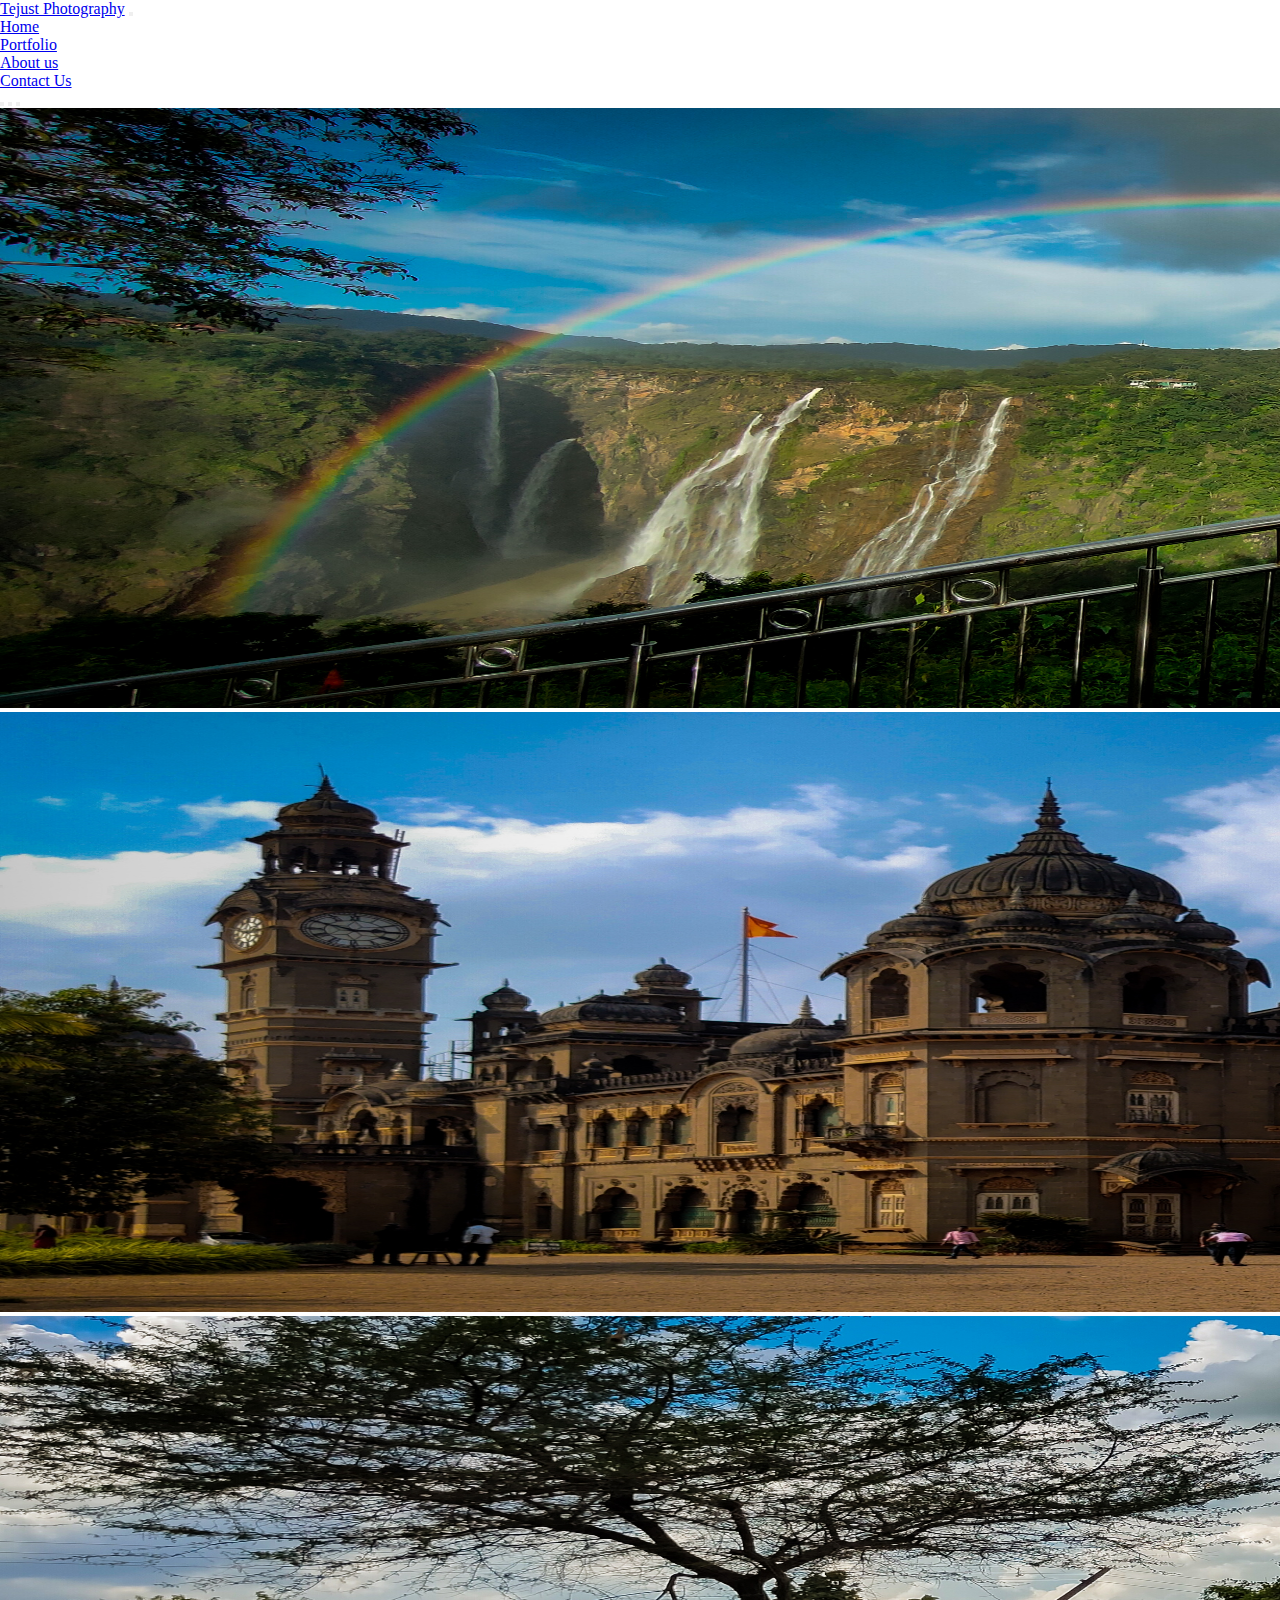
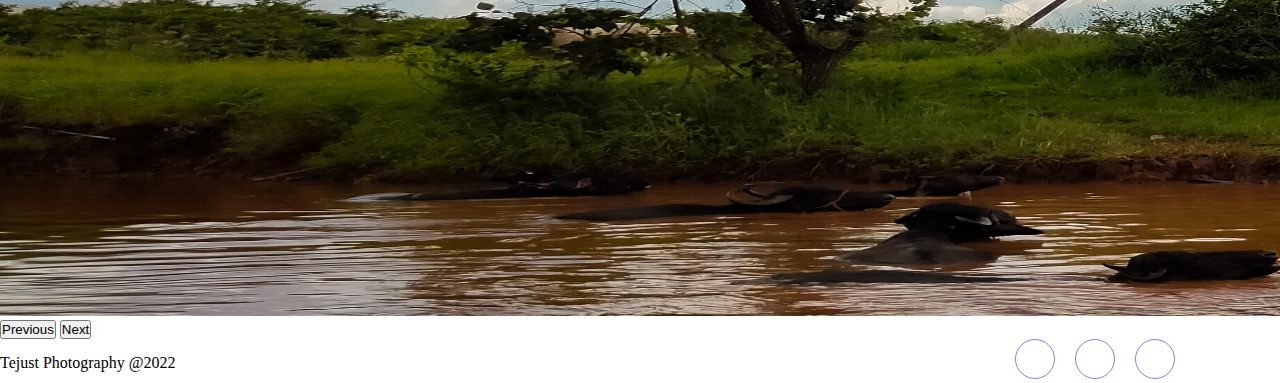
==== index.html @ 4afe1743 "test" ====
<!doctype html>
<html lang="en">
  <head>
    <!-- Required meta tags -->
    <meta charset="utf-8">
    <meta name="viewport" content="width=device-width, initial-scale=1">
    
    <!-- Bootstrap CSS -->
    <link href="https://cdn.jsdelivr.net/npm/bootstrap@5.0.2/dist/css/bootstrap.min.css" rel="stylesheet" integrity="sha384-EVSTQN3/azprG1Anm3QDgpJLIm9Nao0Yz1ztcQTwFspd3yD65VohhpuuCOmLASjC" crossorigin="anonymous">
    <link rel="stylesheet" href="https://cdnjs.cloudflare.com/ajax/libs/font-awesome/6.1.1/css/all.min.css" integrity="sha512-KfkfwYDsLkIlwQp6LFnl8zNdLGxu9YAA1QvwINks4PhcElQSvqcyVLLD9aMhXd13uQjoXtEKNosOWaZqXgel0g==" crossorigin="anonymous" referrerpolicy="no-referrer" />
    <link rel="stylesheet" href="/css/footer.css">
    <title>Tejust Photography</title>
  </head>
  <body>
    <!-- navbar started here -->

    <nav class="navbar navbar-expand-lg navbar-dark bg-dark text-light">
      <div class="container-fluid">
        <a class="navbar-brand"  href="/index.html">Tejust Photography</a>
        <button class="navbar-toggler" type="button" data-bs-toggle="collapse" data-bs-target="#navbarSupportedContent" aria-controls="navbarSupportedContent" aria-expanded="false" aria-label="Toggle navigation">
          <span class="navbar-toggler-icon"></span>
        </button>
        <div class="collapse navbar-collapse" id="navbarSupportedContent">
          <ul class="navbar-nav me-auto mb-2 mb-lg-0">
            <li class="nav-item">
              <a class="nav-link active" aria-current="page" href="/index.html">Home</a>
            </li>
            <li class="nav-item">
              <a class="nav-link" href="/portfolio.html">Portfolio</a>
            </li>
            <li class="nav-item">
              <a class="nav-link" href="/aboutus.html">About us</a>
            </li>
            <li class="nav-item">
              <a class="nav-link " href="/contactus.html">Contact Us </a>
            </li>
          </ul>
          
        </div>
      </div>
    </nav>

    <!-- navbar ended here -->

    <!-- carousel starts here -->

    <div id="carouselExampleIndicators" class="carousel slide" data-bs-ride="carousel">
      <div class="carousel-indicators">
        <button type="button" data-bs-target="#carouselExampleIndicators" data-bs-slide-to="0" class="active" aria-current="true" aria-label="Slide 1"></button>
        <button type="button" data-bs-target="#carouselExampleIndicators" data-bs-slide-to="1" aria-label="Slide 2"></button>
        <button type="button" data-bs-target="#carouselExampleIndicators" data-bs-slide-to="2" aria-label="Slide 3"></button>
      </div>
      <div class="carousel-inner">
        <div class="carousel-item active">
          <img src="/home_images/1.jpg" height="600" width="2400" class="d-block w-100" alt="...">
        </div>
        <div class="carousel-item">
          <img src="/home_images/2.jpg" height="600" width="2400" class="d-block w-100" alt="...">
        </div>
        <div class="carousel-item">
          <img src="/home_images/3.jpg" height="600" width="2400" class="d-block w-100" alt="...">
        </div>
        <!-- <div class="carousel-item">
          <img src="/home_images/img4.jpeg" height="600" width="2400" class="d-block w-100" alt="...">
        </div> -->
      </div>
      <button class="carousel-control-prev" type="button" data-bs-target="#carouselExampleIndicators" data-bs-slide="prev">
        <span class="carousel-control-prev-icon" aria-hidden="true"></span>
        <span class="visually-hidden">Previous</span>
      </button>
      <button class="carousel-control-next" type="button" data-bs-target="#carouselExampleIndicators" data-bs-slide="next">
        <span class="carousel-control-next-icon" aria-hidden="true"></span>
        <span class="visually-hidden">Next</span>
      </button>
    </div>

    <!-- carousel ends here -->

    <!-- footer starts here -->

    <section class="footer navbar navbar-expand-lg navbar-dark bg-dark text-light">
      <div class="copyright">
        Tejust Photography @2022
      </div>
      <div class="social">
        
        <a href="https://www.instagram.com/tejust_photography/"><i class="fab fa-instagram"></i></a>
        <a href="https://www.facebook.com/tschougule"><i class="fab fa-facebook-f"></i></a>
        <a href="https://twitter.com/TejasCh67527930"><i class="fab fa-twitter"></i></a>
      </div>

    </section>

    <!-- footer ends here -->

    <!-- Optional JavaScript; choose one of the two! -->

    <!-- Option 1: Bootstrap Bundle with Popper -->
    <script src="https://cdn.jsdelivr.net/npm/bootstrap@5.0.2/dist/js/bootstrap.bundle.min.js" integrity="sha384-MrcW6ZMFYlzcLA8Nl+NtUVF0sA7MsXsP1UyJoMp4YLEuNSfAP+JcXn/tWtIaxVXM" crossorigin="anonymous"></script>

    <!-- Option 2: Separate Popper and Bootstrap JS -->
    <!--
    <script src="https://cdn.jsdelivr.net/npm/@popperjs/core@2.9.2/dist/umd/popper.min.js" integrity="sha384-IQsoLXl5PILFhosVNubq5LC7Qb9DXgDA9i+tQ8Zj3iwWAwPtgFTxbJ8NT4GN1R8p" crossorigin="anonymous"></script>
    <script src="https://cdn.jsdelivr.net/npm/bootstrap@5.0.2/dist/js/bootstrap.min.js" integrity="sha384-cVKIPhGWiC2Al4u+LWgxfKTRIcfu0JTxR+EQDz/bgldoEyl4H0zUF0QKbrJ0EcQF" crossorigin="anonymous"></script>
    -->
  </body>
</html>
---- css/footer.css ----
* {
margin: 0;
padding: 0;
box-sizing: border-box;
}

.footer{
    display: flex;
}
.footer .social{
    text-align:end;
    justify-content: center;
    margin-left: 65%;
}

.footer .social a{
    font-size: 24px;
    border: 1px solid;
    width: 40px;
    height: 40px;
    line-height: 38px;
    display: inline-block;
    text-align: center;
    border-radius: 50%;
    margin: 0 8px;
    opacity: 0.50;
}


.footer .social a:hover{
    opacity: 0.9;
}

.footer .copyright{
    text-align:start;
    justify-content: center;
    margin-top: 15px;

}
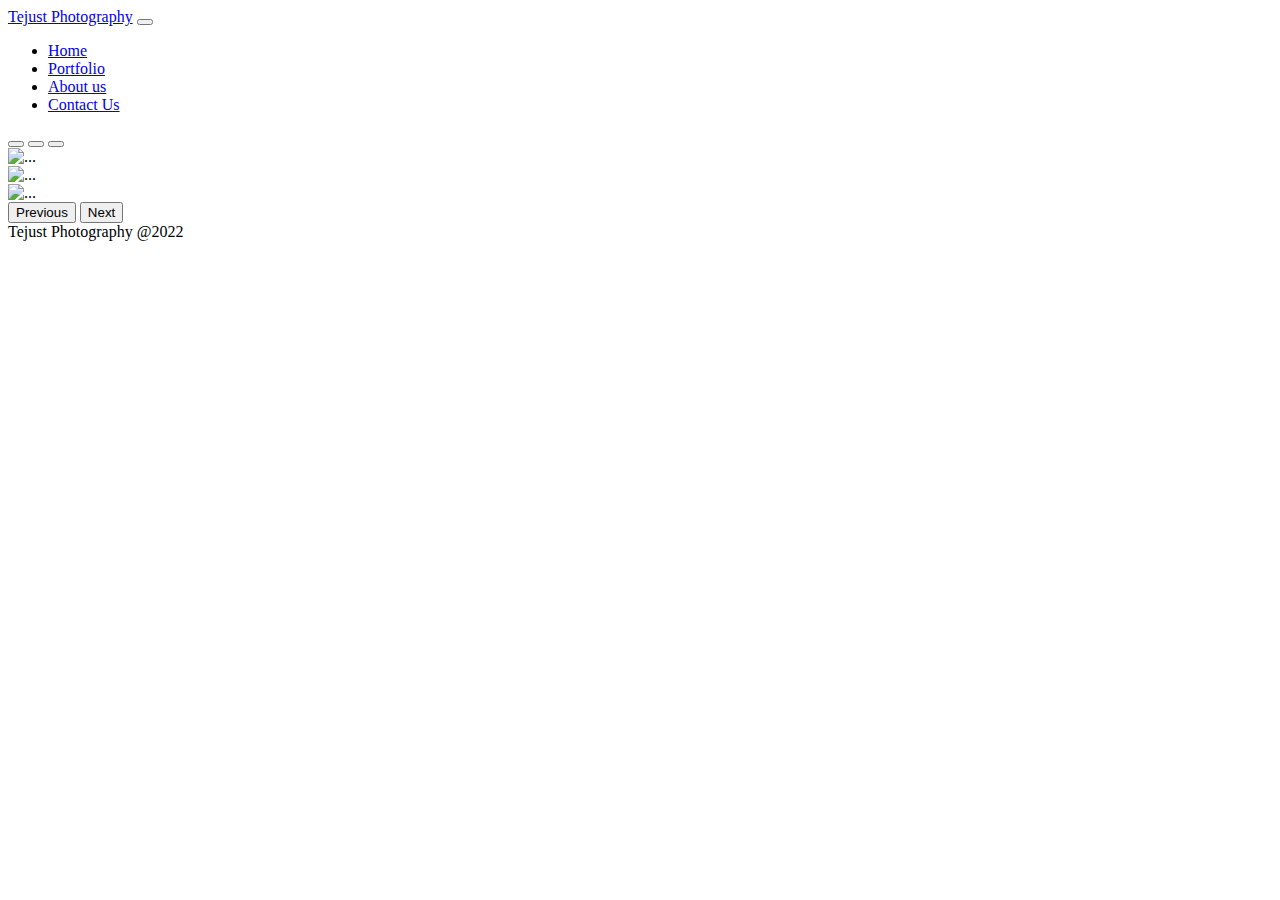
==== commit a39e2c95: "change" ====
--- a/index.html
+++ b/index.html
@@ -8,7 +8,7 @@
     <!-- Bootstrap CSS -->
     <link href="https://cdn.jsdelivr.net/npm/bootstrap@5.0.2/dist/css/bootstrap.min.css" rel="stylesheet" integrity="sha384-EVSTQN3/azprG1Anm3QDgpJLIm9Nao0Yz1ztcQTwFspd3yD65VohhpuuCOmLASjC" crossorigin="anonymous">
     <link rel="stylesheet" href="https://cdnjs.cloudflare.com/ajax/libs/font-awesome/6.1.1/css/all.min.css" integrity="sha512-KfkfwYDsLkIlwQp6LFnl8zNdLGxu9YAA1QvwINks4PhcElQSvqcyVLLD9aMhXd13uQjoXtEKNosOWaZqXgel0g==" crossorigin="anonymous" referrerpolicy="no-referrer" />
-    <link rel="stylesheet" href="/css/footer.css">
+    <link rel="stylesheet" href="/Tejust-Photography/css/footer.css">
     <title>Tejust Photography</title>
   </head>
   <body>
@@ -16,23 +16,23 @@
 
     <nav class="navbar navbar-expand-lg navbar-dark bg-dark text-light">
       <div class="container-fluid">
-        <a class="navbar-brand"  href="/index.html">Tejust Photography</a>
+        <a class="navbar-brand"  href="/Tejust-Photography/index.html">Tejust Photography</a>
         <button class="navbar-toggler" type="button" data-bs-toggle="collapse" data-bs-target="#navbarSupportedContent" aria-controls="navbarSupportedContent" aria-expanded="false" aria-label="Toggle navigation">
           <span class="navbar-toggler-icon"></span>
         </button>
         <div class="collapse navbar-collapse" id="navbarSupportedContent">
           <ul class="navbar-nav me-auto mb-2 mb-lg-0">
             <li class="nav-item">
-              <a class="nav-link active" aria-current="page" href="/index.html">Home</a>
+              <a class="nav-link active" aria-current="page" href="/Tejust-Photography/index.html">Home</a>
             </li>
             <li class="nav-item">
-              <a class="nav-link" href="/portfolio.html">Portfolio</a>
+              <a class="nav-link" href="/Tejust-Photography/portfolio.html">Portfolio</a>
             </li>
             <li class="nav-item">
-              <a class="nav-link" href="/aboutus.html">About us</a>
+              <a class="nav-link" href="/Tejust-Photography/aboutus.html">About us</a>
             </li>
             <li class="nav-item">
-              <a class="nav-link " href="/contactus.html">Contact Us </a>
+              <a class="nav-link " href="/Tejust-Photography/contactus.html">Contact Us </a>
             </li>
           </ul>
           
@@ -52,13 +52,13 @@
       </div>
       <div class="carousel-inner">
         <div class="carousel-item active">
-          <img src="/home_images/1.jpg" height="600" width="2400" class="d-block w-100" alt="...">
+          <img src="/Tejust-Photography/home_images/1.jpg" height="600" width="2400" class="d-block w-100" alt="...">
         </div>
         <div class="carousel-item">
-          <img src="/home_images/2.jpg" height="600" width="2400" class="d-block w-100" alt="...">
+          <img src="/Tejust-Photography/home_images/2.jpg" height="600" width="2400" class="d-block w-100" alt="...">
         </div>
         <div class="carousel-item">
-          <img src="/home_images/3.jpg" height="600" width="2400" class="d-block w-100" alt="...">
+          <img src="/Tejust-Photography/home_images/3.jpg" height="600" width="2400" class="d-block w-100" alt="...">
         </div>
         <!-- <div class="carousel-item">
           <img src="/home_images/img4.jpeg" height="600" width="2400" class="d-block w-100" alt="...">
@@ -104,4 +104,4 @@
     <script src="https://cdn.jsdelivr.net/npm/bootstrap@5.0.2/dist/js/bootstrap.min.js" integrity="sha384-cVKIPhGWiC2Al4u+LWgxfKTRIcfu0JTxR+EQDz/bgldoEyl4H0zUF0QKbrJ0EcQF" crossorigin="anonymous"></script>
     -->
   </body>
-</html>+</html>
